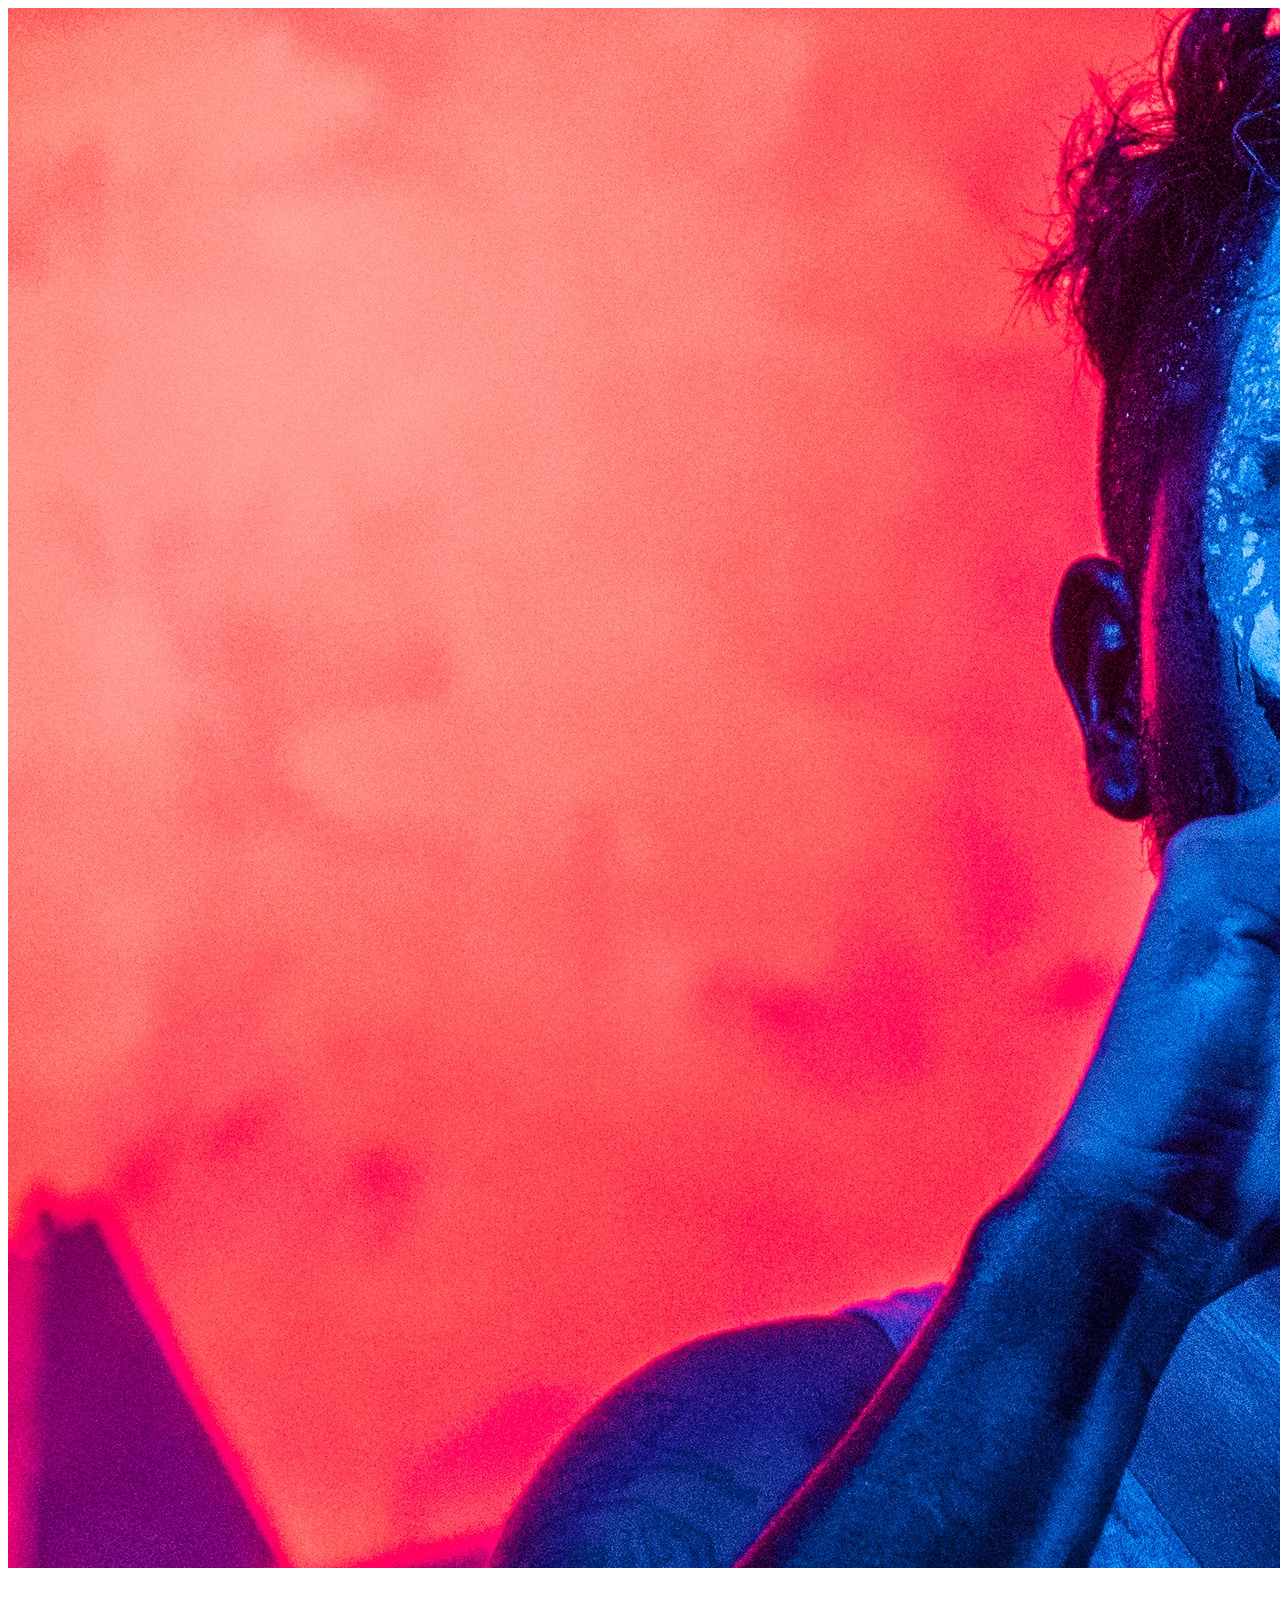
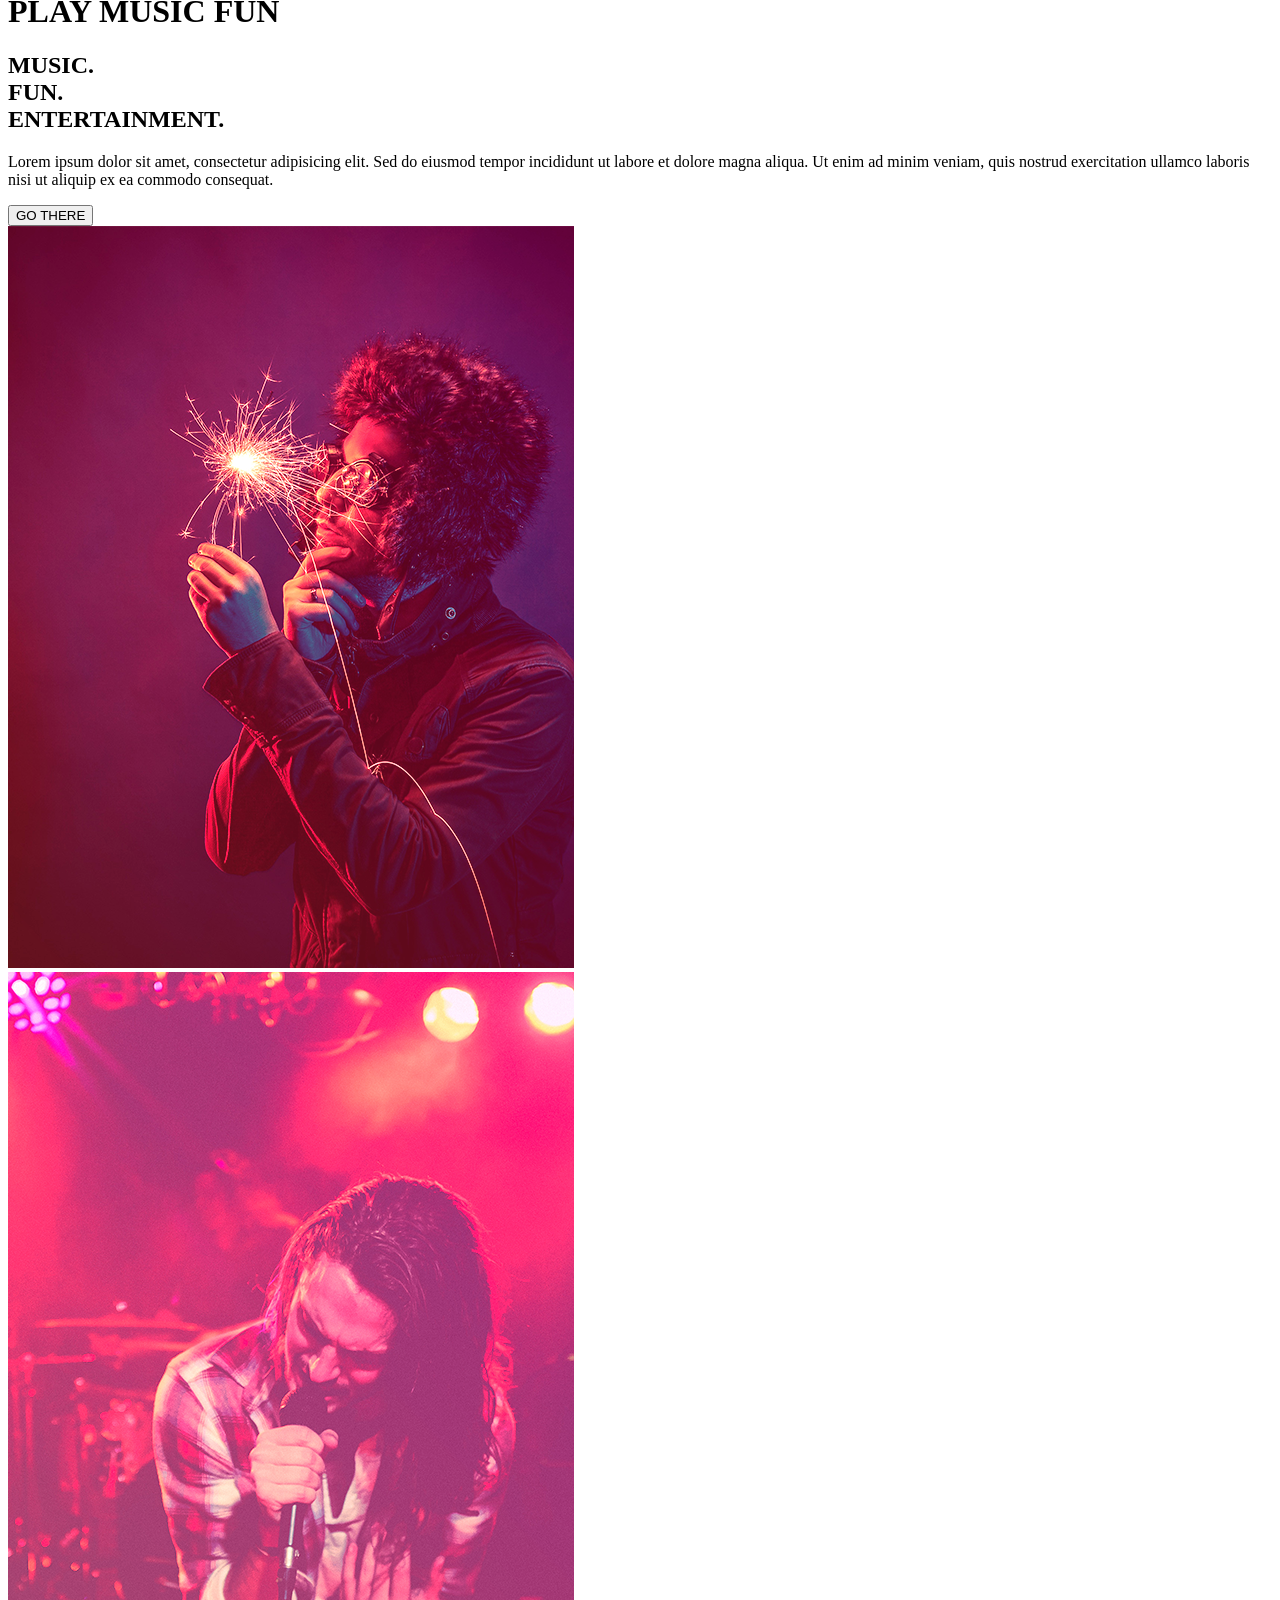
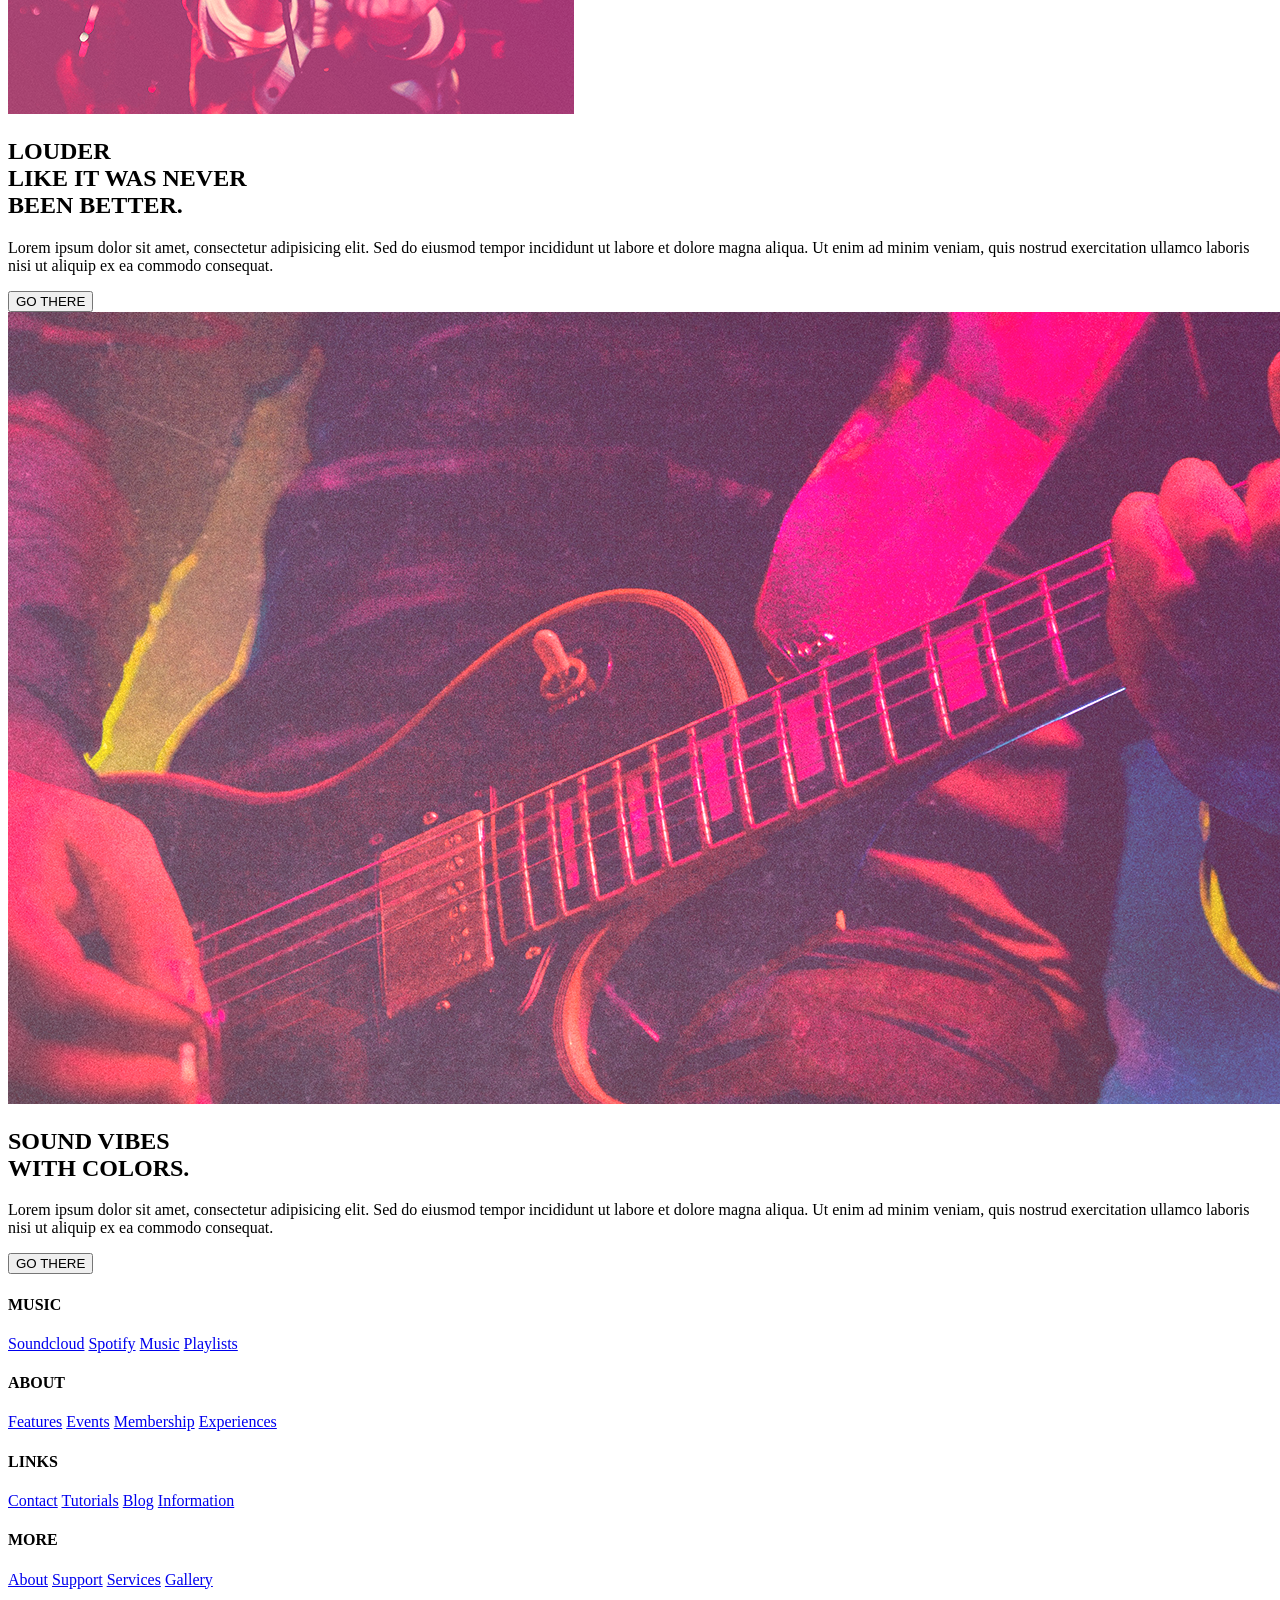
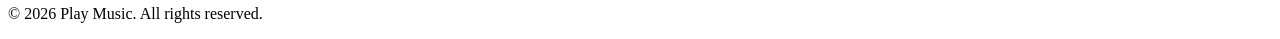
==== index.html @ 4f661367 "cambios en el CSS" ====
<!DOCTYPE html>
<html lang="es">
<head>
    <meta charset="UTF-8">
    <meta name="viewport" content="width=device-width, initial-scale=1.0">
    <title>Play Music Fun</title>
    <link rel="stylesheet" href="stryle/style.css">
</head>

<body>

    <header>
        <img src="assets/images/angel.png" alt="Música">
        <h1><span class="suave">PLAY</span> <span class="fuerte">MUSIC</span> <span class="suave">FUN</span></h1>
    </header>

    <main>

        <section>
            <div>
                <h2><span>MUSIC.</span><br>FUN.<br>ENTERTAINMENT.</h2>
                <p>
                    Lorem ipsum dolor sit amet, consectetur adipisicing elit.
                    Sed do eiusmod tempor incididunt ut labore et dolore magna
                    aliqua. Ut enim ad minim veniam, quis nostrud exercitation
                    ullamco laboris nisi ut aliquip ex ea commodo consequat.
                </p>
                <button>GO THERE</button>
            </div>
            <img src="assets/images/matt.png" alt="Concierto">
        </section>

        <section>
            <img src="assets/images/wesley.png" alt="Instrumentos musicales">
            <div>
                <h2><span>LOUDER</span><br>LIKE IT WAS NEVER<br>BEEN BETTER.</h2>
                <p>
                    Lorem ipsum dolor sit amet, consectetur adipisicing elit.
                    Sed do eiusmod tempor incididunt ut labore et dolore magna
                    aliqua. Ut enim ad minim veniam, quis nostrud exercitation
                    ullamco laboris nisi ut aliquip ex ea commodo consequat.
                </p>
                <button>GO THERE</button>
            </div>
        </section>

        <section>
            <img src="assets/images/raptis.png" alt="Luces de colores">
            <div>
                <h2>SOUND VIBES<br>WITH COLORS.</h2>
                <p>
                    Lorem ipsum dolor sit amet, consectetur adipisicing elit.
                    Sed do eiusmod tempor incididunt ut labore et dolore magna
                    aliqua. Ut enim ad minim veniam, quis nostrud exercitation
                    ullamco laboris nisi ut aliquip ex ea commodo consequat.
                </p>
                <button>GO THERE</button>
            </div>
        </section>

    </main>

    <footer>
        <div>
            <h4>MUSIC</h4>
            <a href="#">Soundcloud</a>
            <a href="#">Spotify</a>
            <a href="#">Music</a>
            <a href="#">Playlists</a>
        </div>

        <div>
            <h4>ABOUT</h4>
            <a href="#">Features</a>
            <a href="#">Events</a>
            <a href="#">Membership</a>
            <a href="#">Experiences</a>
        </div>

        <div>
            <h4>LINKS</h4>
            <a href="#">Contact</a>
            <a href="#">Tutorials</a>
            <a href="#">Blog</a>
            <a href="#">Information</a>
        </div>

        <div>
            <h4>MORE</h4>
            <a href="#">About</a>
            <a href="#">Support</a>
            <a href="#">Services</a>
            <a href="#">Gallery</a>
        </div>

        <p>© 2026 Play Music. All rights reserved.</p>
    </footer>

</body>
</html>
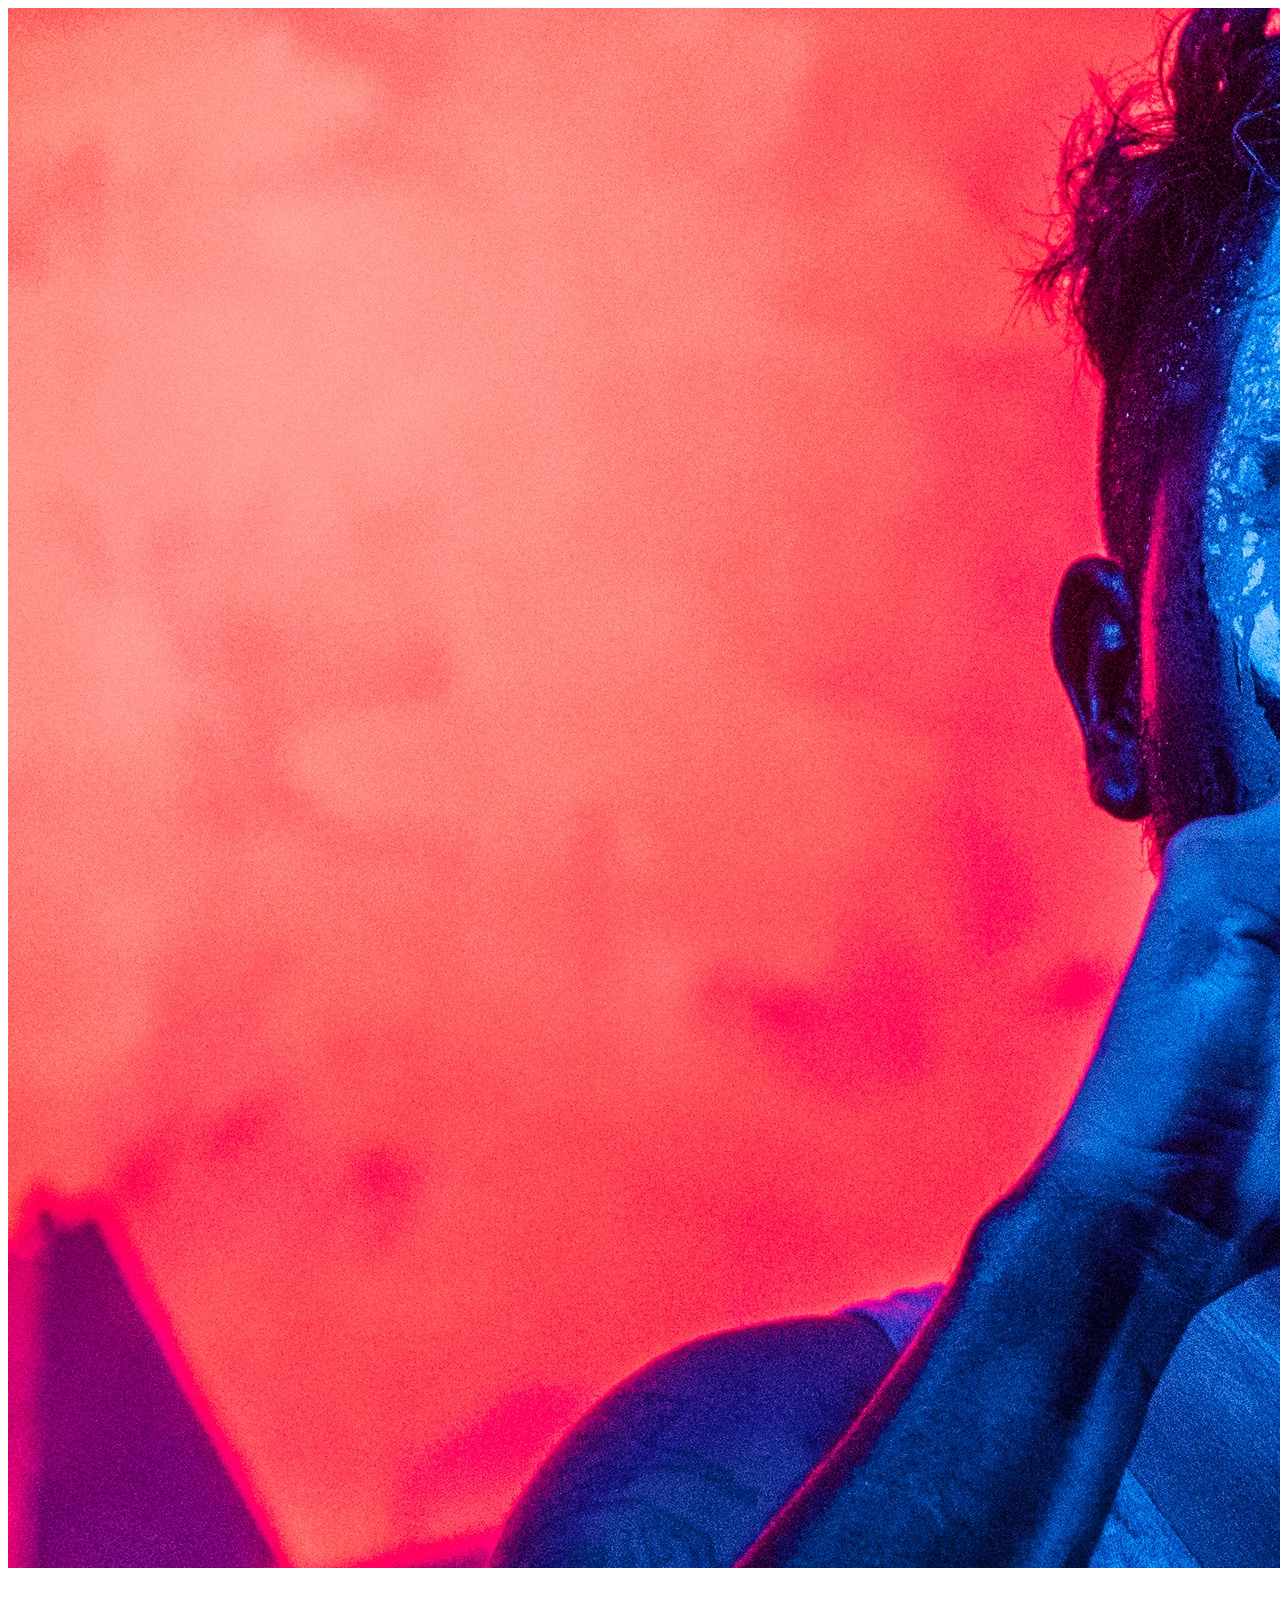
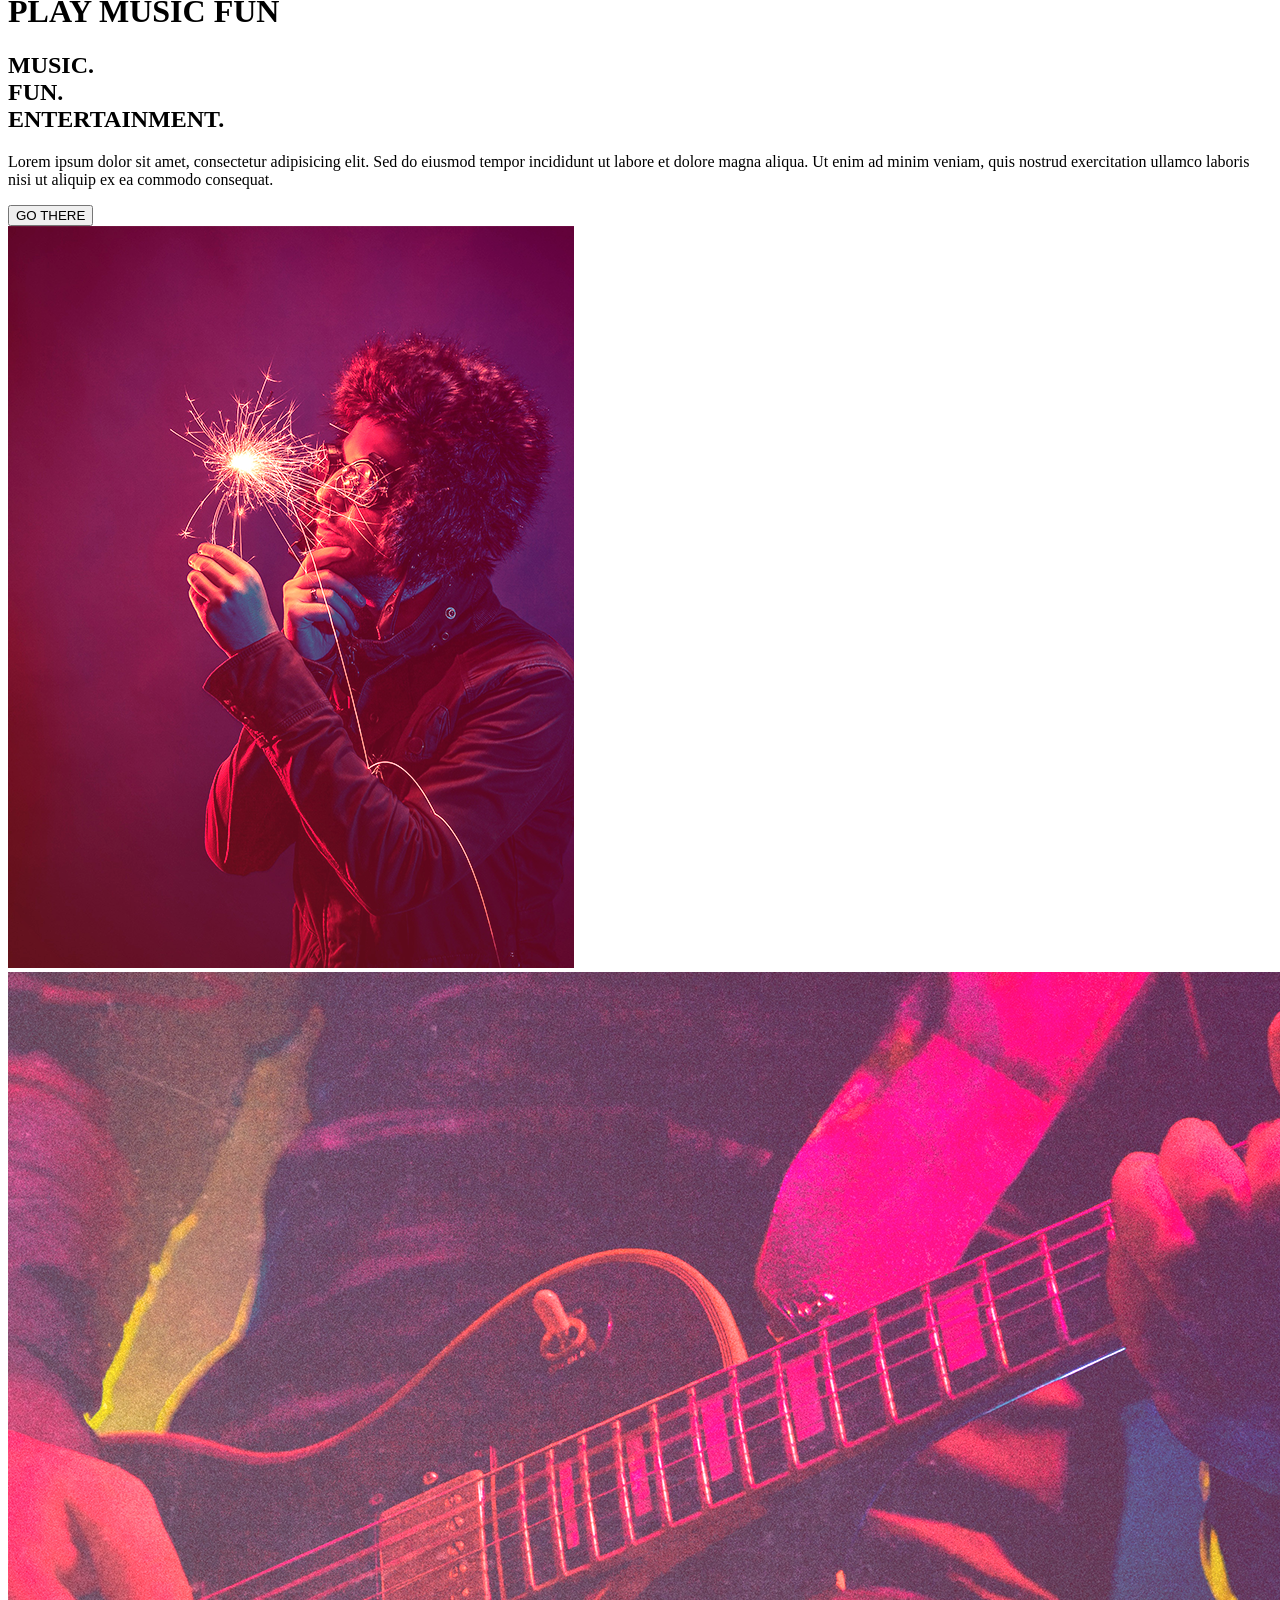
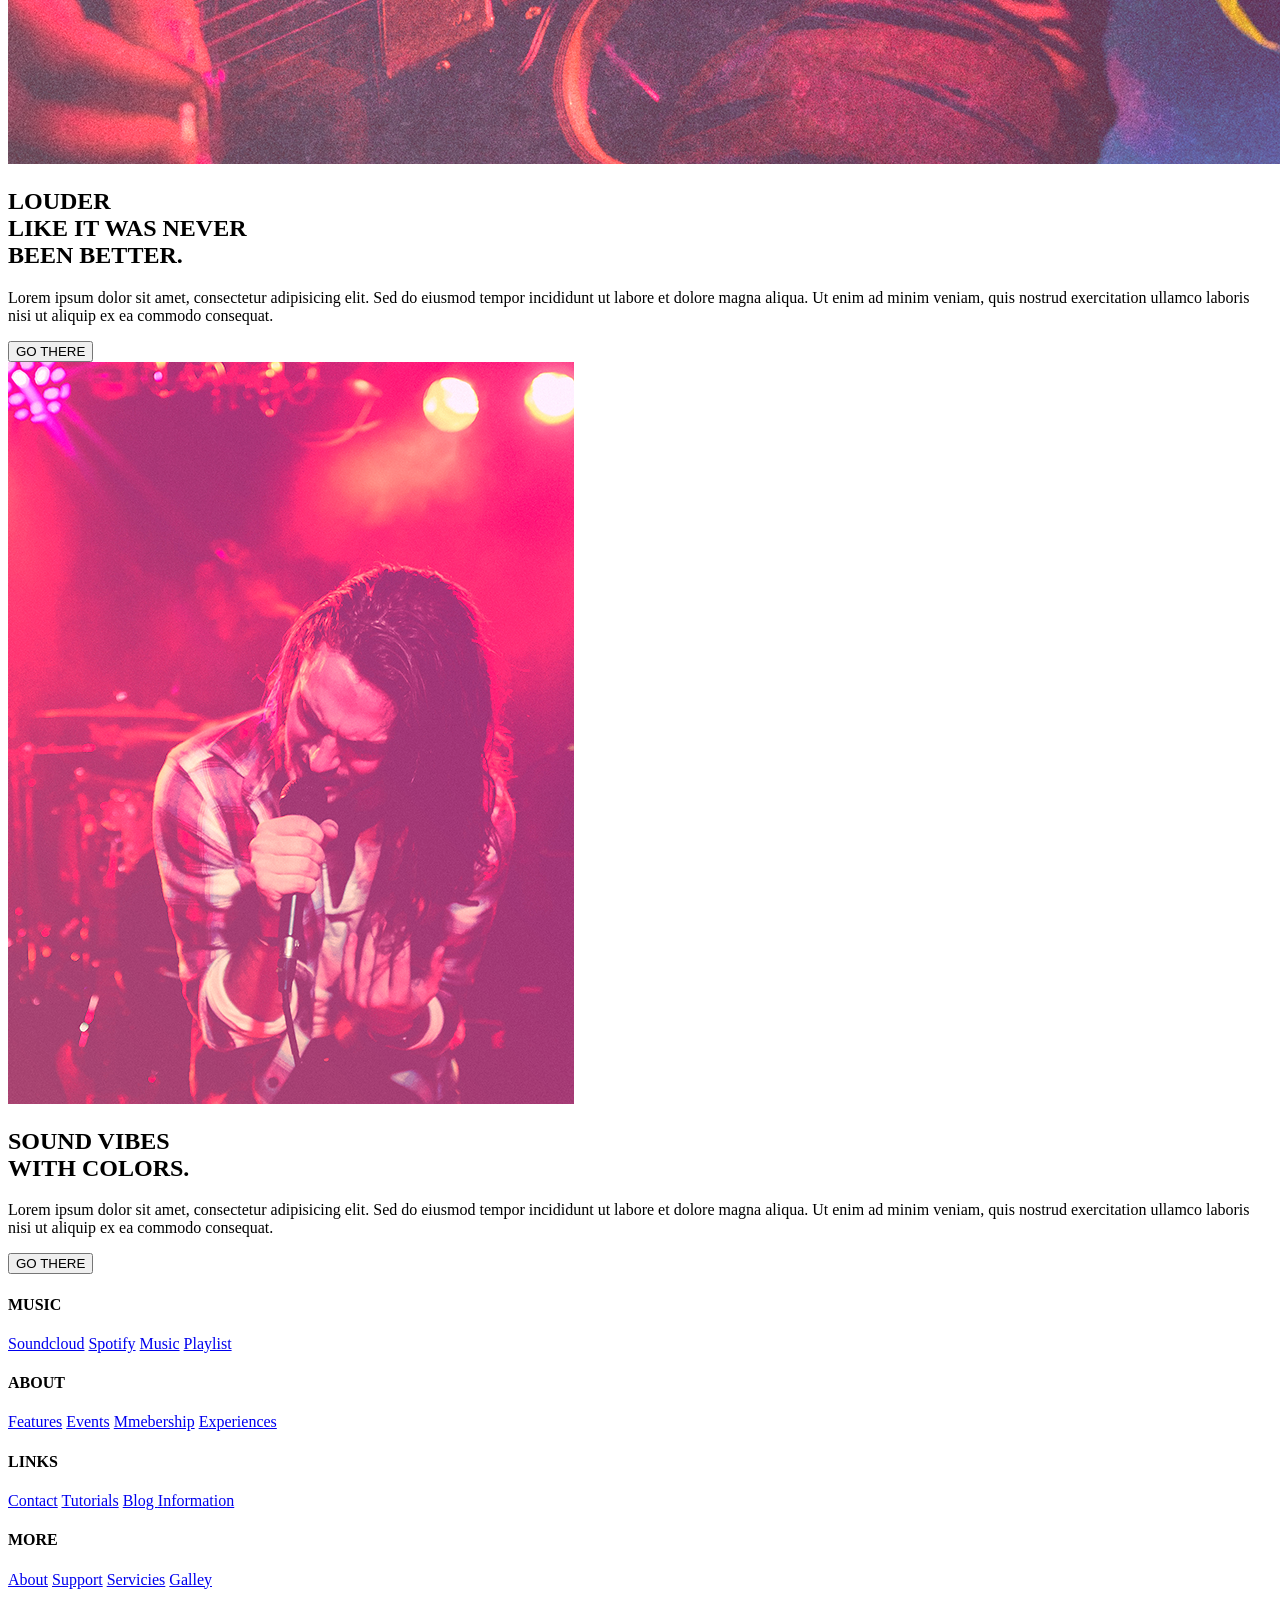
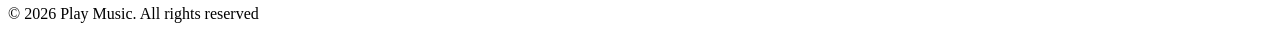
==== commit b5ec5002: "mejorando el css" ====
--- a/index.html
+++ b/index.html
@@ -4,21 +4,25 @@
     <meta charset="UTF-8">
     <meta name="viewport" content="width=device-width, initial-scale=1.0">
     <title>Play Music Fun</title>
-    <link rel="stylesheet" href="stryle/style.css">
+    <link rel="stylesheet" href="styles/style.css">
 </head>
 
 <body>
 
     <header>
-        <img src="assets/images/angel.png" alt="Música">
-        <h1><span class="suave">PLAY</span> <span class="fuerte">MUSIC</span> <span class="suave">FUN</span></h1>
+        <img src="assets/images/angel.png"
+            alt="Concierto musical">
+
+        <h1>PLAY <span>MUSIC</span> FUN</h1>
     </header>
-
     <main>
-
         <section>
             <div>
-                <h2><span>MUSIC.</span><br>FUN.<br>ENTERTAINMENT.</h2>
+                <h2>
+                    <span>MUSIC.</span><br>
+                    FUN.<br>
+                    ENTERTAINMENT.
+                </h2>
                 <p>
                     Lorem ipsum dolor sit amet, consectetur adipisicing elit.
                     Sed do eiusmod tempor incididunt ut labore et dolore magna
@@ -27,74 +31,73 @@
                 </p>
                 <button>GO THERE</button>
             </div>
-            <img src="assets/images/matt.png" alt="Concierto">
+            <img src="assets/images/matt.png"
+                alt="Cantante en concierto">
         </section>
-
-        <section>
-            <img src="assets/images/wesley.png" alt="Instrumentos musicales">
-            <div>
-                <h2><span>LOUDER</span><br>LIKE IT WAS NEVER<br>BEEN BETTER.</h2>
-                <p>
-                    Lorem ipsum dolor sit amet, consectetur adipisicing elit.
+       <section>
+        <img src="assets/images/raptis.png"
+        alt="c">
+        <div>
+            <h2>
+                <span > LOUDER</span> <br>
+                LIKE IT WAS NEVER <br>
+                BEEN BETTER.
+            </h2>
+            <p>  Lorem ipsum dolor sit amet, consectetur adipisicing elit.
                     Sed do eiusmod tempor incididunt ut labore et dolore magna
                     aliqua. Ut enim ad minim veniam, quis nostrud exercitation
                     ullamco laboris nisi ut aliquip ex ea commodo consequat.
                 </p>
-                <button>GO THERE</button>
-            </div>
-        </section>
-
-        <section>
-            <img src="assets/images/raptis.png" alt="Luces de colores">
-            <div>
-                <h2>SOUND VIBES<br>WITH COLORS.</h2>
-                <p>
-                    Lorem ipsum dolor sit amet, consectetur adipisicing elit.
+                <button> GO THERE </button>
+        </div>
+       </section>
+       <section>
+        <img src="assets/images/wesley.png"
+         alt="d">
+         <div>
+            <h2> 
+                SOUND VIBES <br>
+                WITH COLORS.
+            </h2>
+            <p> Lorem ipsum dolor sit amet, consectetur adipisicing elit.
                     Sed do eiusmod tempor incididunt ut labore et dolore magna
                     aliqua. Ut enim ad minim veniam, quis nostrud exercitation
                     ullamco laboris nisi ut aliquip ex ea commodo consequat.
                 </p>
-                <button>GO THERE</button>
-            </div>
-        </section>
-
-    </main>
-
-    <footer>
+                <button> GO THERE</button>
+         </div>
+       </section>
+    </main> 
+     <footer>
         <div>
             <h4>MUSIC</h4>
-            <a href="#">Soundcloud</a>
-            <a href="#">Spotify</a>
-            <a href="#">Music</a>
-            <a href="#">Playlists</a>
+            <a href="#"> Soundcloud</a>
+            <a href="#"> Spotify</a>
+            <a href="#"> Music</a>
+            <a href="#"> Playlist</a>
         </div>
-
         <div>
             <h4>ABOUT</h4>
             <a href="#">Features</a>
-            <a href="#">Events</a>
-            <a href="#">Membership</a>
-            <a href="#">Experiences</a>
+            <a href="#"> Events</a>
+            <a href="#"> Mmebership</a>
+            <a href="#"> Experiences</a>
         </div>
-
         <div>
             <h4>LINKS</h4>
-            <a href="#">Contact</a>
-            <a href="#">Tutorials</a>
-            <a href="#">Blog</a>
-            <a href="#">Information</a>
+            <a href="#"> Contact</a>
+            <a href="#"> Tutorials</a>
+            <a href="#"> Blog </a>
+            <a href="#"> Information</a>
         </div>
-
         <div>
             <h4>MORE</h4>
-            <a href="#">About</a>
-            <a href="#">Support</a>
-            <a href="#">Services</a>
-            <a href="#">Gallery</a>
+            <a href="#"> About</a>
+            <a href="#"> Support</a>
+            <a href="#"> Servicies</a>
+            <a href="#"> Galley</a>
         </div>
-
-        <p>© 2026 Play Music. All rights reserved.</p>
-    </footer>
-
-</body>
-</html>+        <p>© 2026 Play Music. All rights reserved</p>
+     </footer>
+    </body>
+    </html>
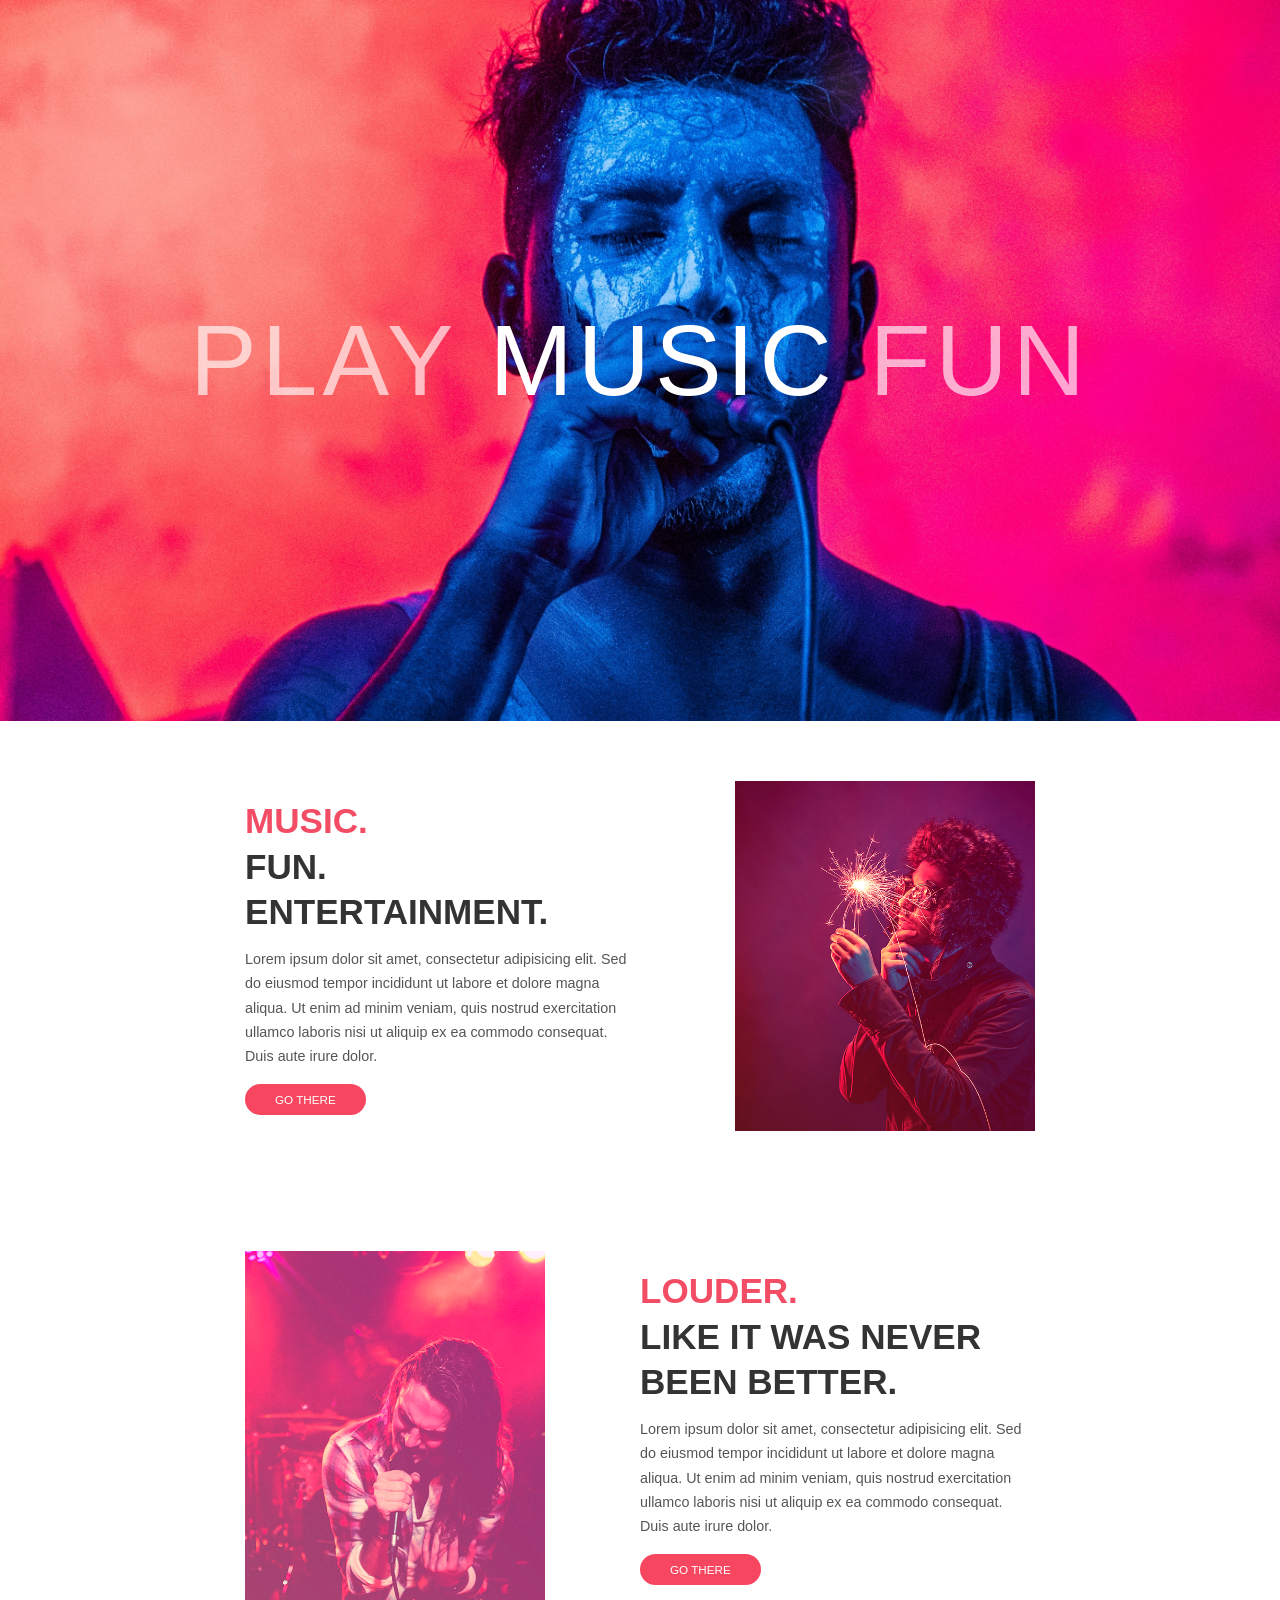
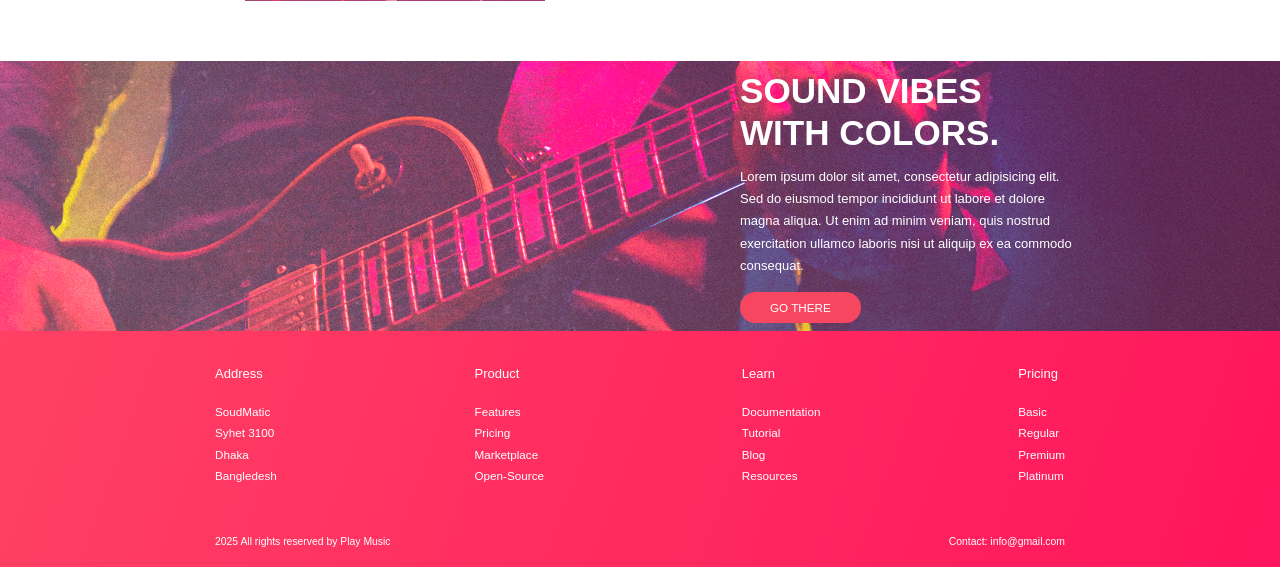
==== commit 3a7ccf0d: "terminado el css y html" ====
--- a/index.html
+++ b/index.html
@@ -1,103 +1,97 @@
 <!DOCTYPE html>
 <html lang="es">
 <head>
-    <meta charset="UTF-8">
-    <meta name="viewport" content="width=device-width, initial-scale=1.0">
-    <title>Play Music Fun</title>
-    <link rel="stylesheet" href="styles/style.css">
+<meta charset="UTF-8">
+<title>Proyecto Music</title>
+<link rel="stylesheet" href="styless/style.css">
 </head>
-
 <body>
-
     <header>
-        <img src="assets/images/angel.png"
-            alt="Concierto musical">
-
+        <img src="assets/images/angel.png" alt="imagen1">
         <h1>PLAY <span>MUSIC</span> FUN</h1>
     </header>
-    <main>
-        <section>
-            <div>
-                <h2>
-                    <span>MUSIC.</span><br>
-                    FUN.<br>
-                    ENTERTAINMENT.
-                </h2>
-                <p>
-                    Lorem ipsum dolor sit amet, consectetur adipisicing elit.
-                    Sed do eiusmod tempor incididunt ut labore et dolore magna
-                    aliqua. Ut enim ad minim veniam, quis nostrud exercitation
-                    ullamco laboris nisi ut aliquip ex ea commodo consequat.
-                </p>
-                <button>GO THERE</button>
-            </div>
-            <img src="assets/images/matt.png"
-                alt="Cantante en concierto">
-        </section>
-       <section>
-        <img src="assets/images/raptis.png"
-        alt="c">
-        <div>
-            <h2>
-                <span > LOUDER</span> <br>
-                LIKE IT WAS NEVER <br>
+    <section class="music">
+        <div class="textoM">
+            <h2><span>MUSIC.</span><br>
+                FUN.<br>
+                ENTERTAINMENT.
+            </h2>
+            <p>Lorem ipsum dolor sit amet, consectetur adipisicing elit.
+                Sed do eiusmod tempor incididunt ut labore et dolore
+                magna aliqua. Ut enim ad minim veniam, quis nostrud
+                exercitation ullamco laboris nisi ut aliquip ex ea
+                commodo consequat. Duis aute irure dolor.
+            </p>
+            <button>GO THERE</button>
+        </div>
+        <img src="assets/images/matt.png" alt="imagen2">
+    </section>
+    <section class="music dos">
+        <img src="assets/images/wesley.png" alt="imagen3">
+        <div class="textoM">
+            <h2><span>LOUDER.</span><br>
+                LIKE IT WAS NEVER<br>
                 BEEN BETTER.
             </h2>
-            <p>  Lorem ipsum dolor sit amet, consectetur adipisicing elit.
-                    Sed do eiusmod tempor incididunt ut labore et dolore magna
-                    aliqua. Ut enim ad minim veniam, quis nostrud exercitation
-                    ullamco laboris nisi ut aliquip ex ea commodo consequat.
-                </p>
-                <button> GO THERE </button>
+            <p>Lorem ipsum dolor sit amet, consectetur adipisicing elit.
+                Sed do eiusmod tempor incididunt ut labore et dolore
+                magna aliqua. Ut enim ad minim veniam, quis nostrud
+                exercitation ullamco laboris nisi ut aliquip ex ea
+                commodo consequat. Duis aute irure dolor.
+            </p>
+            <button>GO THERE</button>
         </div>
-       </section>
-       <section>
-        <img src="assets/images/wesley.png"
-         alt="d">
-         <div>
-            <h2> 
-                SOUND VIBES <br>
+    </section>
+    <section class="banner">
+        <img src="assets/images/raptis.png" alt="imagen4">
+        <div>
+            <h2>SOUND VIBES<br>
                 WITH COLORS.
             </h2>
-            <p> Lorem ipsum dolor sit amet, consectetur adipisicing elit.
-                    Sed do eiusmod tempor incididunt ut labore et dolore magna
-                    aliqua. Ut enim ad minim veniam, quis nostrud exercitation
-                    ullamco laboris nisi ut aliquip ex ea commodo consequat.
-                </p>
-                <button> GO THERE</button>
-         </div>
-       </section>
-    </main> 
-     <footer>
-        <div>
-            <h4>MUSIC</h4>
-            <a href="#"> Soundcloud</a>
-            <a href="#"> Spotify</a>
-            <a href="#"> Music</a>
-            <a href="#"> Playlist</a>
+            <p>Lorem ipsum dolor sit amet, consectetur adipisicing elit.
+                Sed do eiusmod tempor incididunt ut labore et dolore
+                magna aliqua. Ut enim ad minim veniam, quis nostrud
+                exercitation ullamco laboris nisi ut aliquip ex ea
+                commodo consequat.
+            </p>
+            <button>GO THERE</button>
         </div>
-        <div>
-            <h4>ABOUT</h4>
-            <a href="#">Features</a>
-            <a href="#"> Events</a>
-            <a href="#"> Mmebership</a>
-            <a href="#"> Experiences</a>
+    </section>
+    <footer>
+        <div class="columnas">
+            <div>
+                <h4>Address</h4>
+                <p>SoudMatic</p>
+                <p>Syhet 3100</p>
+                <p>Dhaka</p>
+                <p>Bangledesh</p>
+            </div>
+            <div>
+                <h4>Product</h4>
+                <p>Features</p>
+                <p>Pricing</p>
+                <p>Marketplace</p>
+                <p>Open-Source</p>
+            </div>
+            <div>
+                <h4>Learn</h4>
+                <p>Documentation</p>
+                <p>Tutorial</p>
+                <p>Blog</p>
+                <p>Resources</p>
+            </div>
+            <div>
+                <h4>Pricing</h4>
+                <p>Basic</p>
+                <p>Regular</p>
+                <p>Premium</p>
+                <p>Platinum</p>
+            </div>
         </div>
-        <div>
-            <h4>LINKS</h4>
-            <a href="#"> Contact</a>
-            <a href="#"> Tutorials</a>
-            <a href="#"> Blog </a>
-            <a href="#"> Information</a>
+        <div class="datos">
+            <p>2025 All rights reserved by Play Music</p>
+            <p>Contact: info@gmail.com</p>
         </div>
-        <div>
-            <h4>MORE</h4>
-            <a href="#"> About</a>
-            <a href="#"> Support</a>
-            <a href="#"> Servicies</a>
-            <a href="#"> Galley</a>
-        </div>
-        <p>© 2026 Play Music. All rights reserved</p>
-     </footer>
-    </body>
-    </html>+    </footer>
+</body>
+</html>
--- a/styless/style.css
+++ b/styless/style.css
@@ -0,0 +1,144 @@
+* {
+    margin: 0;
+    padding: 0;
+    box-sizing: border-box;
+}
+body {
+    font-family: Arial, sans-serif;
+    color: #333;
+}
+header {
+    width: 100%;
+    position: relative;
+    display: flex;
+    justify-content: center;
+    align-items: center;
+}
+header img {
+    width: 100%;
+    height: auto;
+    display: block;
+}
+header h1 {
+    position: absolute;
+    color: #ffffffa6;
+    font-size: 100px;
+    font-weight: 300;
+    letter-spacing: 5px;
+}
+header h1 span{
+    color: #ffffff;
+    font-weight: 400;
+}
+.music{
+    max-width: 850px;
+    min-height: 430px;
+    margin: auto;
+    padding: 60px 30px;
+    display: flex;
+    align-items: center;
+    justify-content: space-between;
+    gap: 45px;
+}
+.textoM{
+    width: 50%;
+    
+}
+.textoM h2{
+    font-size: 35.1px;    
+    line-height: 1.3;
+    font-weight: bold;
+    margin-bottom:12px ;
+    color: #333333;
+}
+.textoM h2 span {
+    color: #f34d65;
+}
+.textoM p {
+    font-size: 14.33px;
+    line-height: 1.7;
+    color: #555555;
+    margin-bottom: 15px;
+}
+.music img {
+    width: 38%;
+    height: 350px;
+    object-fit: cover;
+}
+.dos {
+    flex-direction: row;
+}
+.dos img {
+    width: 38%;
+    height: 350px;
+}
+button {
+    background: #f74760;
+    color: white;
+    border: none;
+    border-radius: 25px;
+    padding: 9px 30px;
+    font-size: 11.7px;
+    cursor: pointer;
+}
+.banner {
+    height: 270px;
+    position: relative;
+    display: flex;
+    align-items: center;
+    justify-content: flex-start;
+    padding: 35px 0;
+    overflow: hidden;
+    color: #ffffff;
+}
+.banner img {
+    position: absolute;
+    width: 100%;
+    height: 100%;
+    object-fit: cover;
+    top: 0;
+    left: 0;
+}
+.banner div {
+    position: relative;
+    width: 340px;
+    left: calc(50% + 100px);
+}
+.banner h2 {
+    font-size: 35.1px;
+    line-height: 1.2;
+    margin-bottom: 12px;
+}
+.banner p {
+    font-size: 13px;
+    line-height: 1.7;
+    margin-bottom: 15px;
+}
+footer {
+    background: linear-gradient(110deg, #ff4164, #ff155c);
+    color: white;
+    padding: 35px 8% 20px;
+}
+.columnas {
+    display: flex;
+    justify-content: space-between;
+    max-width: 850px;
+    margin: 0 auto 35px;
+}
+.columnas h4 {
+    font-size: 13px;
+    font-weight: normal;
+    margin-bottom: 20px;
+}
+.columnas p {
+    font-size: 11.7px;
+    line-height: 1.8;
+}
+.datos {
+    max-width: 850px;
+    margin: auto;
+    padding-top: 15px;
+    display: flex;
+    justify-content: space-between;
+    font-size: 10.4px;
+}
